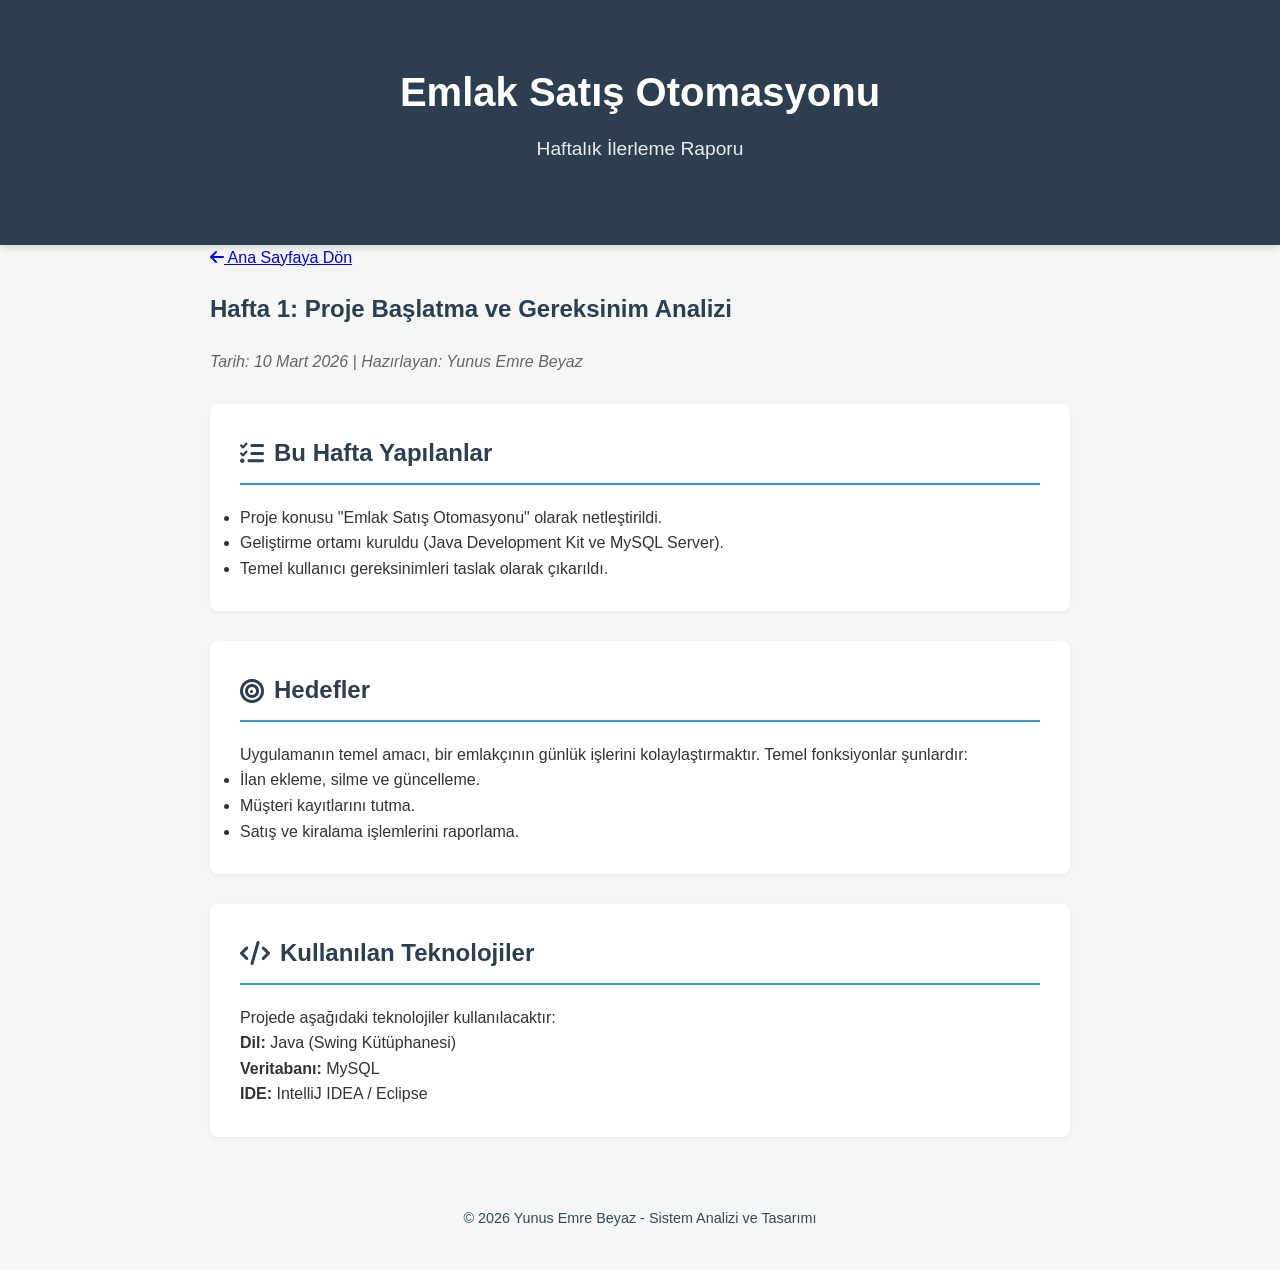
==== reports/hafta-1.html @ 3cbbf018 "Add files via upload" ====
<!DOCTYPE html>
<html lang="tr">
<head>
    <meta charset="UTF-8">
    <meta name="viewport" content="width=device-width, initial-scale=1.0">
    <title>Hafta 1: Proje Başlatma ve Analiz | Emlak Satış Otomasyonu</title>
    <link rel="stylesheet" href="../style.css">
    <link rel="stylesheet" href="https://cdnjs.cloudflare.com/ajax/libs/font-awesome/6.0.0/css/all.min.css">
</head>
<body>
    <header>
        <div class="container">
            <h1>Emlak Satış Otomasyonu</h1>
            <p class="subtitle">Haftalık İlerleme Raporu</p>
        </div>
    </header>

    <main class="container">
        <a href="../index.html" class="back-link"><i class="fas fa-arrow-left"></i> Ana Sayfaya Dön</a>
        
        <article>
            <h1>Hafta 1: Proje Başlatma ve Gereksinim Analizi</h1>
            <div class="report-meta">Tarih: 10 Mart 2026 | Hazırlayan: Yunus Emre Beyaz</div>
            
            <section>
                <h2><i class="fas fa-tasks"></i> Bu Hafta Yapılanlar</h2>
                <ul>
                    <li>Proje konusu "Emlak Satış Otomasyonu" olarak netleştirildi.</li>
                    <li>Geliştirme ortamı kuruldu (Java Development Kit ve MySQL Server).</li>
                    <li>Temel kullanıcı gereksinimleri taslak olarak çıkarıldı.</li>
                </ul>
            </section>

            <section>
                <h2><i class="fas fa-bullseye"></i> Hedefler</h2>
                <p>Uygulamanın temel amacı, bir emlakçının günlük işlerini kolaylaştırmaktır. Temel fonksiyonlar şunlardır:</p>
                <ul>
                    <li>İlan ekleme, silme ve güncelleme.</li>
                    <li>Müşteri kayıtlarını tutma.</li>
                    <li>Satış ve kiralama işlemlerini raporlama.</li>
                </ul>
            </section>

            <section>
                <h2><i class="fas fa-code"></i> Kullanılan Teknolojiler</h2>
                <p>Projede aşağıdaki teknolojiler kullanılacaktır:</p>
                <div class="tech-stack">
                    <strong>Dil:</strong> Java (Swing Kütüphanesi)<br>
                    <strong>Veritabanı:</strong> MySQL<br>
                    <strong>IDE:</strong> IntelliJ IDEA / Eclipse
                </div>
            </section>
        </article>
    </main>

    <footer>
        <div class="container">
            <p>&copy; 2026 Yunus Emre Beyaz - Sistem Analizi ve Tasarımı</p>
        </div>
    </footer>
</body>
</html>
---- style.css ----
:root {
    --primary-color: #2c3e50;
    --secondary-color: #34495e;
    --accent-color: #3498db;
    --text-color: #333;
    --bg-color: #f4f7f6;
    --white: #ffffff;
    --border-color: #ddd;
}

* {
    margin: 0;
    padding: 0;
    box-sizing: border-box;
}

body {
    font-family: 'Segoe UI', Tahoma, Geneva, Verdana, sans-serif;
    background-color: var(--bg-color);
    color: var(--text-color);
    line-height: 1.6;
}

.container {
    max-width: 900px;
    margin: 0 auto;
    padding: 0 20px;
}

header {
    background: var(--primary-color);
    color: var(--white);
    padding: 60px 0;
    text-align: center;
    box-shadow: 0 4px 6px rgba(0,0,0,0.1);
}

header h1 {
    font-size: 2.5rem;
    margin-bottom: 10px;
}

.subtitle {
    font-size: 1.2rem;
    opacity: 0.9;
    margin-bottom: 20px;
}

.student-info {
    font-weight: bold;
}

.student-info span {
    margin: 0 15px;
    font-size: 1rem;
}

main {
    padding: 40px 0;
}

section {
    background: var(--white);
    padding: 30px;
    margin-bottom: 30px;
    border-radius: 8px;
    box-shadow: 0 2px 4px rgba(0,0,0,0.05);
}

h2 {
    color: var(--primary-color);
    border-bottom: 2px solid var(--accent-color);
    padding-bottom: 10px;
    margin-bottom: 20px;
    display: flex;
    align-items: center;
    gap: 10px;
}

/* Timeline Style */
.timeline {
    position: relative;
    padding: 20px 0;
}

.timeline::before {
    content: '';
    position: absolute;
    left: 20px;
    top: 0;
    bottom: 0;
    width: 2px;
    background: var(--border-color);
}

.timeline-item {
    position: relative;
    padding-left: 50px;
    margin-bottom: 40px;
}

.timeline-item::after {
    content: '';
    position: absolute;
    left: 15px;
    top: 0;
    width: 12px;
    height: 12px;
    border-radius: 50%;
    background: var(--accent-color);
    border: 2px solid var(--white);
}

.timeline-date {
    font-weight: bold;
    color: var(--accent-color);
    margin-bottom: 5px;
    font-size: 0.9rem;
}

.timeline-content h3 {
    margin-bottom: 10px;
    color: var(--secondary-color);
}

.btn {
    display: inline-block;
    background: var(--accent-color);
    color: var(--white);
    padding: 8px 18px;
    text-decoration: none;
    border-radius: 4px;
    margin-top: 15px;
    font-size: 0.9rem;
    transition: background 0.3s ease;
}

.btn:hover {
    background: #2980b9;
}

footer {
    text-align: center;
    padding: 40px 0;
    color: var(--secondary-color);
    font-size: 0.9rem;
}

/* Report Detail Styles */
.back-link {
    margin-bottom: 20px;
    display: inline-block;
}

article h1 {
    color: var(--primary-color);
    margin-bottom: 20px;
}

.report-meta {
    margin-bottom: 30px;
    color: #666;
    font-style: italic;
}
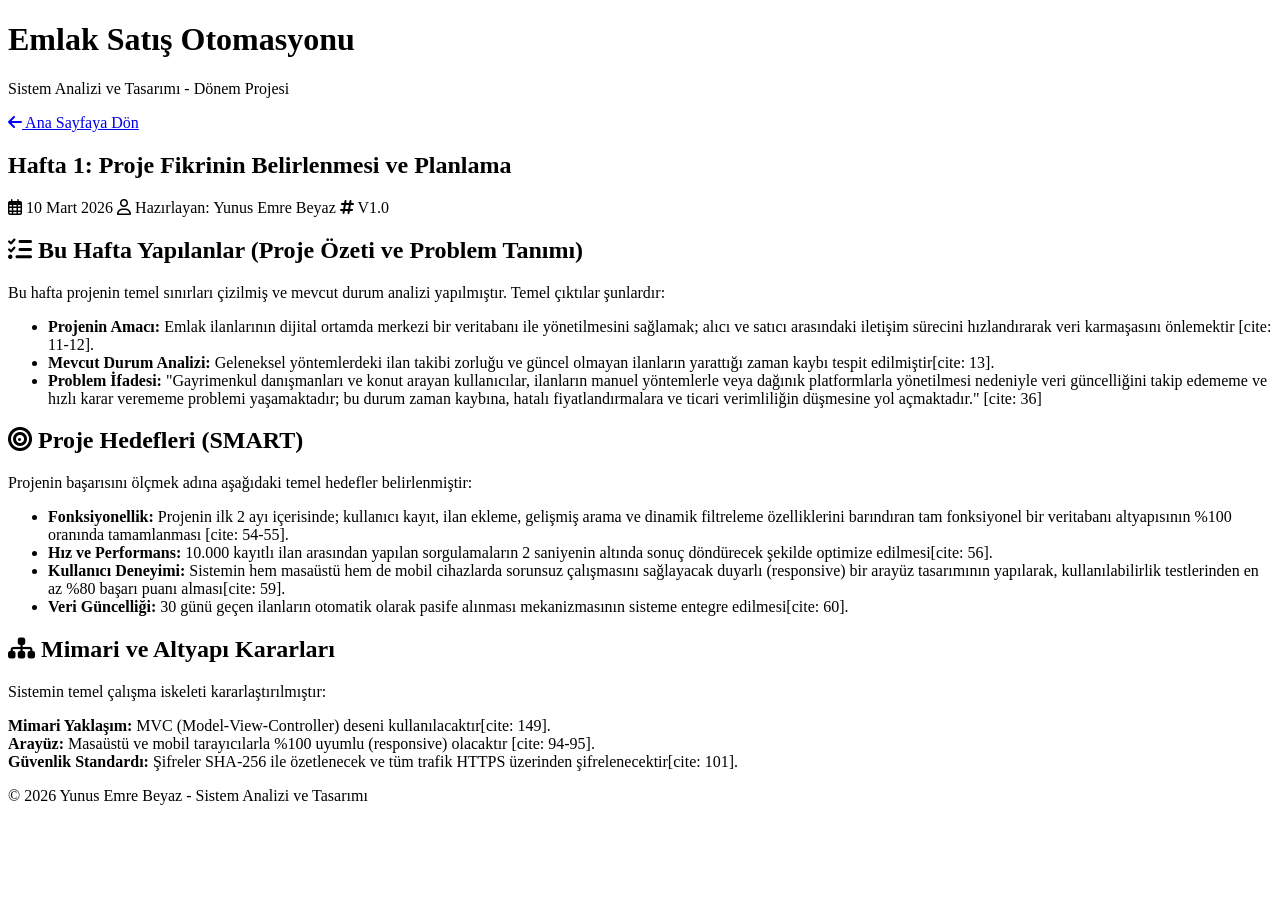
==== commit 90c34c04: "Add files via upload" ====
--- a/reports/hafta-1.html
+++ b/reports/hafta-1.html
@@ -3,60 +3,66 @@
 <head>
     <meta charset="UTF-8">
     <meta name="viewport" content="width=device-width, initial-scale=1.0">
-    <title>Hafta 1: Proje Başlatma ve Analiz | Emlak Satış Otomasyonu</title>
-    <link rel="stylesheet" href="../style.css">
+    <title>Hafta 1: Proje Başlatma ve Planlama | Emlak Satış Otomasyonu</title>
+    <link rel="stylesheet" href="style.css">
     <link rel="stylesheet" href="https://cdnjs.cloudflare.com/ajax/libs/font-awesome/6.0.0/css/all.min.css">
 </head>
-<body>
-    <header>
+<body class="detail-page">
+    <header class="detail-header">
         <div class="container">
             <h1>Emlak Satış Otomasyonu</h1>
-            <p class="subtitle">Haftalık İlerleme Raporu</p>
+            <p class="subtitle">Sistem Analizi ve Tasarımı - Dönem Projesi</p>
         </div>
     </header>
 
     <main class="container">
-        <a href="../index.html" class="back-link"><i class="fas fa-arrow-left"></i> Ana Sayfaya Dön</a>
+        <a href="index.html" class="back-link"><i class="fas fa-arrow-left"></i> Ana Sayfaya Dön</a>
         
-        <article>
-            <h1>Hafta 1: Proje Başlatma ve Gereksinim Analizi</h1>
-            <div class="report-meta">Tarih: 10 Mart 2026 | Hazırlayan: Yunus Emre Beyaz</div>
+        <article class="report-article">
+            <h1 class="article-title">Hafta 1: Proje Fikrinin Belirlenmesi ve Planlama</h1>
+            <div class="report-meta">
+                <span><i class="far fa-calendar-alt"></i> 10 Mart 2026</span>
+                <span><i class="far fa-user"></i> Hazırlayan: Yunus Emre Beyaz</span>
+                <span><i class="fas fa-hashtag"></i> V1.0</span>
+            </div>
             
-            <section>
-                <h2><i class="fas fa-tasks"></i> Bu Hafta Yapılanlar</h2>
+            <section class="content-section">
+                <h2><i class="fas fa-tasks"></i> Bu Hafta Yapılanlar (Proje Özeti ve Problem Tanımı)</h2>
+                <p>Bu hafta projenin temel sınırları çizilmiş ve mevcut durum analizi yapılmıştır. Temel çıktılar şunlardır:</p>
                 <ul>
-                    <li>Proje konusu "Emlak Satış Otomasyonu" olarak netleştirildi.</li>
-                    <li>Geliştirme ortamı kuruldu (Java Development Kit ve MySQL Server).</li>
-                    <li>Temel kullanıcı gereksinimleri taslak olarak çıkarıldı.</li>
+                    <li><strong>Projenin Amacı:</strong> Emlak ilanlarının dijital ortamda merkezi bir veritabanı ile yönetilmesini sağlamak; alıcı ve satıcı arasındaki iletişim sürecini hızlandırarak veri karmaşasını önlemektir [cite: 11-12].</li>
+                    <li><strong>Mevcut Durum Analizi:</strong> Geleneksel yöntemlerdeki ilan takibi zorluğu ve güncel olmayan ilanların yarattığı zaman kaybı tespit edilmiştir[cite: 13].</li>
+                    <li><strong>Problem İfadesi:</strong> "Gayrimenkul danışmanları ve konut arayan kullanıcılar, ilanların manuel yöntemlerle veya dağınık platformlarla yönetilmesi nedeniyle veri güncelliğini takip edememe ve hızlı karar verememe problemi yaşamaktadır; bu durum zaman kaybına, hatalı fiyatlandırmalara ve ticari verimliliğin düşmesine yol açmaktadır." [cite: 36]</li>
                 </ul>
             </section>
 
-            <section>
-                <h2><i class="fas fa-bullseye"></i> Hedefler</h2>
-                <p>Uygulamanın temel amacı, bir emlakçının günlük işlerini kolaylaştırmaktır. Temel fonksiyonlar şunlardır:</p>
+            <section class="content-section">
+                <h2><i class="fas fa-bullseye"></i> Proje Hedefleri (SMART)</h2>
+                <p>Projenin başarısını ölçmek adına aşağıdaki temel hedefler belirlenmiştir:</p>
                 <ul>
-                    <li>İlan ekleme, silme ve güncelleme.</li>
-                    <li>Müşteri kayıtlarını tutma.</li>
-                    <li>Satış ve kiralama işlemlerini raporlama.</li>
+                    <li><strong>Fonksiyonellik:</strong> Projenin ilk 2 ayı içerisinde; kullanıcı kayıt, ilan ekleme, gelişmiş arama ve dinamik filtreleme özelliklerini barındıran tam fonksiyonel bir veritabanı altyapısının %100 oranında tamamlanması [cite: 54-55].</li>
+                    <li><strong>Hız ve Performans:</strong> 10.000 kayıtlı ilan arasından yapılan sorgulamaların 2 saniyenin altında sonuç döndürecek şekilde optimize edilmesi[cite: 56].</li>
+                    <li><strong>Kullanıcı Deneyimi:</strong> Sistemin hem masaüstü hem de mobil cihazlarda sorunsuz çalışmasını sağlayacak duyarlı (responsive) bir arayüz tasarımının yapılarak, kullanılabilirlik testlerinden en az %80 başarı puanı alması[cite: 59].</li>
+                    <li><strong>Veri Güncelliği:</strong> 30 günü geçen ilanların otomatik olarak pasife alınması mekanizmasının sisteme entegre edilmesi[cite: 60].</li>
                 </ul>
             </section>
 
-            <section>
-                <h2><i class="fas fa-code"></i> Kullanılan Teknolojiler</h2>
-                <p>Projede aşağıdaki teknolojiler kullanılacaktır:</p>
+            <section class="content-section">
+                <h2><i class="fas fa-sitemap"></i> Mimari ve Altyapı Kararları</h2>
+                <p>Sistemin temel çalışma iskeleti kararlaştırılmıştır:</p>
                 <div class="tech-stack">
-                    <strong>Dil:</strong> Java (Swing Kütüphanesi)<br>
-                    <strong>Veritabanı:</strong> MySQL<br>
-                    <strong>IDE:</strong> IntelliJ IDEA / Eclipse
+                    <strong>Mimari Yaklaşım:</strong> MVC (Model-View-Controller) deseni kullanılacaktır[cite: 149].<br>
+                    <strong>Arayüz:</strong> Masaüstü ve mobil tarayıcılarla %100 uyumlu (responsive) olacaktır [cite: 94-95].<br>
+                    <strong>Güvenlik Standardı:</strong> Şifreler SHA-256 ile özetlenecek ve tüm trafik HTTPS üzerinden şifrelenecektir[cite: 101].
                 </div>
             </section>
         </article>
     </main>
 
-    <footer>
+    <footer class="detail-footer">
         <div class="container">
             <p>&copy; 2026 Yunus Emre Beyaz - Sistem Analizi ve Tasarımı</p>
         </div>
     </footer>
 </body>
-</html>
+</html>
